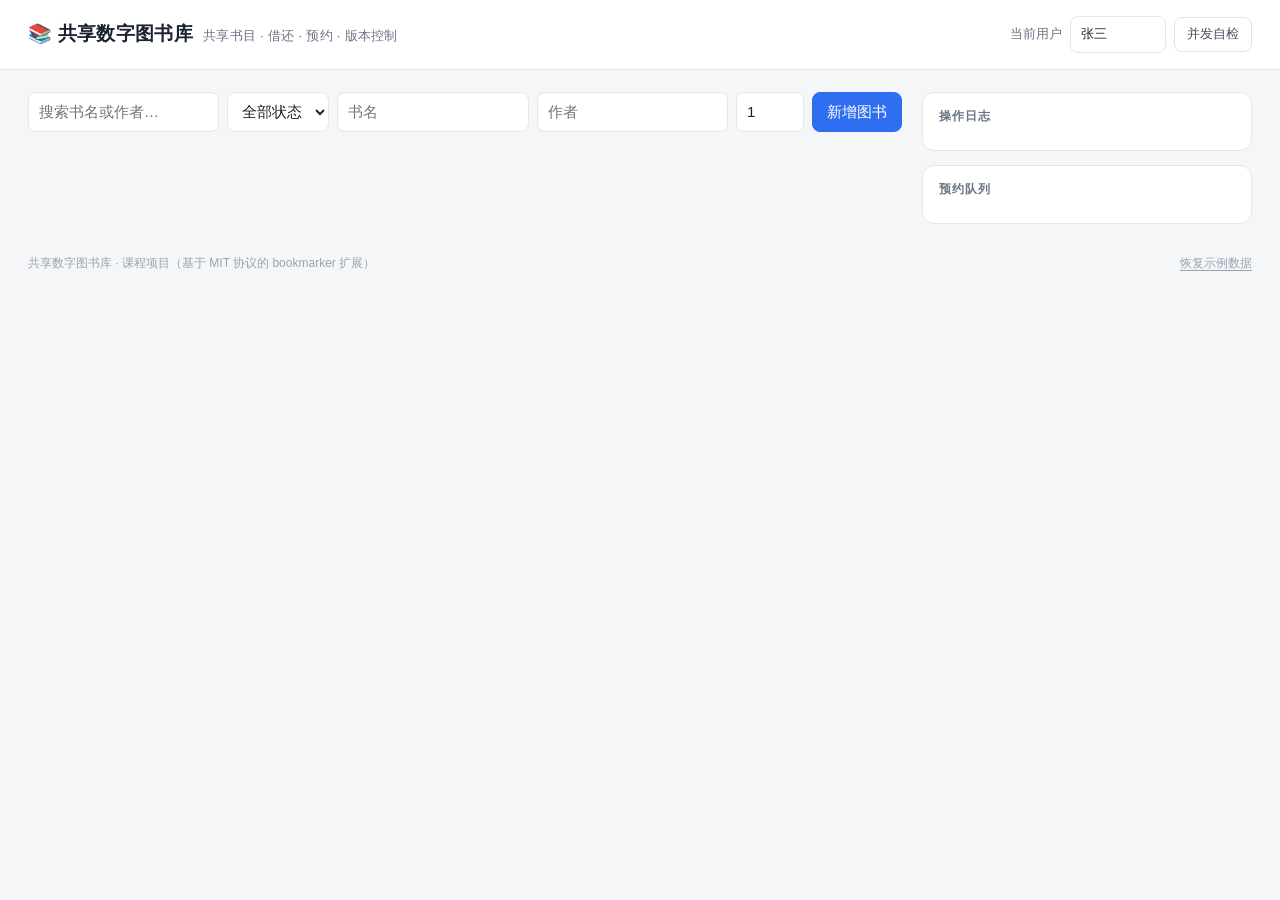
==== public/index.html @ c8494d2b "chore: import shared digital book library Extends the MIT-licensed bookmarker base with a shared cat" ====
<!DOCTYPE html>
<html lang="zh-CN">
<head>
<meta charset="utf-8">
<meta name="viewport" content="width=device-width, initial-scale=1">
<meta name="color-scheme" content="light">
<title>共享数字图书库</title>
<style>
  :root{
    --bg:#f5f6f8; --card:#fff; --line:#e3e6ec; --text:#1c2330;
    --muted:#6b7484; --accent:#2f6ef0; --ok:#128a5b; --warn:#b8730a;
    --err:#d33a3a; --radius:12px;
  }
  *{box-sizing:border-box}
  body{
    margin:0; background:var(--bg); color:var(--text); min-height:100vh;
    font:15px/1.6 -apple-system,BlinkMacSystemFont,"PingFang SC","Microsoft YaHei",Segoe UI,sans-serif;
  }
  header{
    display:flex; align-items:center; justify-content:space-between; gap:16px;
    padding:16px 28px; background:#fff; border-bottom:1px solid var(--line);
    position:sticky; top:0; z-index:10; flex-wrap:wrap;
  }
  header h1{margin:0; font-size:19px; letter-spacing:.3px; display:flex; align-items:baseline; gap:10px}
  header h1 small{font-weight:400; color:var(--muted); font-size:13px}
  .user{display:flex; align-items:center; gap:8px; font-size:13px; color:var(--muted)}
  input,button,select{font:inherit}
  input[type=text],input[type=number]{
    padding:7px 10px; border:1px solid var(--line); border-radius:8px; background:#fff;
    color:var(--text); outline:none;
  }
  input:focus,select:focus{border-color:var(--accent); box-shadow:0 0 0 3px rgba(47,110,240,.12)}
  select{padding:7px 10px;border:1px solid var(--line);border-radius:8px;background:#fff;color:var(--text);cursor:pointer}
  button{
    padding:7px 14px; border:1px solid var(--line); background:#fff; border-radius:8px;
    cursor:pointer; transition:.12s; white-space:nowrap; color:var(--text);
  }
  button:hover:not(:disabled){border-color:#c8cdd8; background:#fafbfd}
  button:active:not(:disabled){transform:translateY(1px)}
  button:disabled{opacity:.45; cursor:not-allowed}
  button.primary{background:var(--accent); border-color:var(--accent); color:#fff}
  button.primary:hover:not(:disabled){background:#255fd6}
  button.ghost{color:var(--muted)}
  button.tool{border-color:#dfe3ea; font-size:13px; padding:6px 12px; color:#48505f}

  main{display:grid; grid-template-columns:1fr 330px; gap:20px; padding:22px 28px 12px; align-items:start}
  @media (max-width:900px){ main{grid-template-columns:1fr} }

  .toolbar{display:flex; gap:8px; margin-bottom:16px; flex-wrap:wrap}
  .toolbar input[type=text]{flex:1; min-width:160px}

  .grid{display:grid; grid-template-columns:repeat(auto-fill,minmax(265px,1fr)); gap:14px}
  .card{
    background:var(--card); border:1px solid var(--line); border-radius:var(--radius);
    padding:16px; display:flex; flex-direction:column; gap:4px; transition:.15s;
  }
  .card:hover{box-shadow:0 4px 18px rgba(20,30,60,.06)}
  .card.out{background:#fcfcfd}
  .card-head{display:flex; align-items:baseline; justify-content:space-between; gap:8px}
  .card-head h3{margin:0; font-size:16px; line-height:1.35}
  .ver{
    font:11px/1 ui-monospace,Menlo,monospace; color:var(--muted);
    background:#eef1f7; padding:3px 6px; border-radius:6px; flex:none;
  }
  .author{margin:0; color:var(--muted); font-size:13px}
  .stock{margin:6px 0 0; font-size:14px}
  .stock b{font-size:17px; color:var(--accent)}
  .sub{margin:3px 0 0; font-size:12.5px; color:#6b7484}
  .sub.warnline{color:var(--warn)}
  .note{margin:6px 0 0; font-size:12.5px; color:#5b6472; background:#f3f5fa; border-radius:7px; padding:4px 9px}
  .actions{display:flex; gap:6px; margin-top:auto; padding-top:12px; flex-wrap:wrap}
  .actions button{font-size:13px; padding:6px 11px}

  aside{display:flex; flex-direction:column; gap:14px; position:sticky; top:84px}
  .panel{background:#fff; border:1px solid var(--line); border-radius:var(--radius); padding:14px 16px}
  .panel h2{margin:0 0 10px; font-size:12px; text-transform:uppercase; letter-spacing:.9px; color:var(--muted); font-weight:600}
  #logs{list-style:none; margin:0; padding:0; max-height:330px; overflow:auto; font-size:12.5px}
  #logs li{padding:5px 0; border-bottom:1px dashed #eef0f4; display:flex; gap:8px}
  #logs li:last-child{border-bottom:0}
  #logs .t{color:#9aa2b1; font:11px/1.75 ui-monospace,Menlo,monospace; flex:none}
  #logs .ok{color:var(--ok)} #logs .warn{color:var(--warn)}
  #logs .err{color:var(--err); font-weight:600} #logs .info{color:var(--text)}
  #queue{list-style:none; margin:0; padding:0; font-size:13px}
  #queue li{padding:4px 0; color:var(--muted)}
  #queue li b{color:var(--text)}
  .empty{color:#a5adba; font-size:13px}

  footer{
    display:flex; align-items:center; justify-content:space-between; gap:12px;
    padding:18px 28px 26px; color:#9aa2b1; font-size:12px; flex-wrap:wrap;
  }
  footer .linkbtn{
    background:none; border:0; color:#9aa2b1; padding:0; font-size:12px;
    text-decoration:underline; text-underline-offset:3px; cursor:pointer;
  }
  footer .linkbtn:hover{color:var(--muted)}

  dialog{border:0; border-radius:14px; padding:0; width:460px; max-width:92vw; box-shadow:0 24px 70px rgba(15,25,50,.3)}
  dialog::backdrop{background:rgba(18,26,44,.4)}
  dialog form{padding:20px 22px; display:flex; flex-direction:column; gap:11px; margin:0}
  dialog h2{margin:0 0 2px; font-size:16px}
  dialog label{display:flex; flex-direction:column; gap:5px; font-size:12.5px; color:var(--muted)}
  dialog input,dialog select{width:100%; padding:8px 10px; border:1px solid var(--line); border-radius:8px; font:inherit; color:var(--text); background:#fff}
  .verline{margin:0; font-size:12px; color:#8b93a2}
  .dlg-actions{display:flex; gap:8px; justify-content:flex-end; margin-top:6px}
  .race-out{
    margin:0; padding:12px 14px; background:#f6f8fb; border:1px solid #e6eaf1; border-radius:9px;
    font:12.5px/1.75 ui-monospace,Menlo,monospace; color:#333c4c; white-space:pre-wrap; display:none;
  }
  .race-out.show{display:block}

  .toast{
    position:fixed; left:50%; bottom:28px; transform:translate(-50%,20px);
    background:#1c2330; color:#fff; padding:10px 18px; border-radius:10px;
    font-size:13.5px; opacity:0; pointer-events:none; transition:.22s; max-width:80vw;
    box-shadow:0 8px 26px rgba(0,0,0,.22);
  }
  .toast.show{opacity:1; transform:translate(-50%,0)}
  .toast.ok{background:#0f7d52}
  .toast.err{background:#c22f2f}
  @media (prefers-reduced-motion: reduce){ *{transition:none!important; animation:none!important} }
</style>
</head>
<body>

<header>
  <h1>📚 共享数字图书库 <small>共享书目 · 借还 · 预约 · 版本控制</small></h1>
  <div class="user">
    <label for="member">当前用户</label>
    <input id="member" type="text" value="张三" style="width:96px">
    <button id="raceBtn" class="tool">并发自检</button>
  </div>
</header>

<main>
  <section>
    <div class="toolbar">
      <input id="search" type="text" placeholder="搜索书名或作者…">
      <select id="statusFilter">
        <option value="all">全部状态</option>
        <option value="available">可借</option>
        <option value="out">已借完</option>
        <option value="reserved">已预留</option>
      </select>
      <input id="title" type="text" placeholder="书名" style="width:130px">
      <input id="author" type="text" placeholder="作者" style="width:110px">
      <input id="copies" type="number" min="1" max="99" value="1" style="width:68px">
      <button id="addBtn" class="primary">新增图书</button>
    </div>

    <div id="books" class="grid"></div>
  </section>

  <aside>
    <div class="panel">
      <h2>操作日志</h2>
      <ol id="logs"></ol>
    </div>
    <div class="panel">
      <h2>预约队列</h2>
      <ul id="queue"></ul>
    </div>
  </aside>
</main>

<footer>
  <span>共享数字图书库 · 课程项目（基于 MIT 协议的 bookmarker 扩展）</span>
  <button id="resetBtn" class="linkbtn">恢复示例数据</button>
</footer>

<!-- 编辑图书 -->
<dialog id="editDialog">
  <form method="dialog">
    <h2 id="editHeading">编辑图书</h2>
    <label>书名 <input id="eTitle" type="text"></label>
    <label>作者 <input id="eAuthor" type="text"></label>
    <label>副本数 <input id="eCopies" type="number" min="1" max="99"></label>
    <label>备注 <input id="eNote" type="text" placeholder="选填，例如：2 楼书架 / 有缺页"></label>
    <p class="verline">本次保存基于版本 <b id="eVersion">v1</b>，若期间有人改过则拒绝保存</p>
    <p class="verline" id="editWarn" style="color:#d33a3a"></p>
    <div class="dlg-actions">
      <button type="button" id="eCancel">取消</button>
      <button type="button" id="eSave" class="primary">保存</button>
    </div>
  </form>
</dialog>

<!-- 并发自检 -->
<dialog id="raceDialog">
  <form method="dialog">
    <h2>并发借书自检</h2>
    <p class="verline">
      两位用户以同一版本号同时借同一本书。库存充足时两人都应借到；只剩一本时只有一人借到，另一人进入预约队列。
    </p>
    <label>选择图书 <select id="raceBook"></select></label>
    <pre id="raceOut" class="race-out"></pre>
    <div class="dlg-actions">
      <button type="button" id="raceCancel">关闭</button>
      <button type="button" id="raceRun" class="primary">运行</button>
    </div>
  </form>
</dialog>

<div id="toast" class="toast"></div>

<script>
const $ = (id) => document.getElementById(id);

let state = { books: [], reservations: [], logs: [] };
let editing = { id: null, version: null };

const esc = (s) => String(s).replace(/[&<>"']/g, (c) =>
  ({ '&': '&amp;', '<': '&lt;', '>': '&gt;', '"': '&quot;', "'": '&#39;' }[c]));

async function api(path, body, method) {
  const m = method || (body === undefined ? 'GET' : 'POST');
  const opts = { method: m };
  if (body !== undefined) {
    opts.headers = { 'Content-Type': 'application/json' };
    opts.body = JSON.stringify(body);
  }
  const res = await fetch(path, opts);
  let data = {};
  try { data = await res.json(); } catch { /* 空响应 */ }
  return { status: res.status, data };
}

let toastTimer;
function toast(msg, kind) {
  const el = $('toast');
  el.textContent = msg;
  el.className = 'toast show ' + (kind || '');
  clearTimeout(toastTimer);
  toastTimer = setTimeout(() => { el.className = 'toast'; }, 3400);
}

async function refresh() {
  const { data } = await api('/api/state');
  state = data;
  render();
}

const currentMember = () => ($('member').value.trim() || '匿名');
const statusOf = (b) => (b.reservedFor ? 'reserved' : b.available > 0 ? 'available' : 'out');

/* ---------- 渲染 ---------- */

function render() {
  const keyword = $('search').value.trim().toLowerCase();
  const status = $('statusFilter').value;

  const list = state.books.filter((b) => {
    const kwOk = !keyword ||
      b.title.toLowerCase().includes(keyword) ||
      b.author.toLowerCase().includes(keyword);
    return kwOk && (status === 'all' || statusOf(b) === status);
  });

  $('books').innerHTML = list.length
    ? list.map(cardHtml).join('')
    : '<p class="empty">没有符合条件的图书</p>';

  $('logs').innerHTML = state.logs.length
    ? state.logs.map((l) =>
        `<li><span class="t">${esc(l.time)}</span><span class="${esc(l.type)}">${esc(l.msg)}</span></li>`).join('')
    : '<li class="empty">暂无记录</li>';

  const byBook = new Map();
  state.reservations.forEach((r) => {
    if (!byBook.has(r.bookId)) byBook.set(r.bookId, []);
    byBook.get(r.bookId).push(r.member);
  });

  $('queue').innerHTML = byBook.size
    ? [...byBook.entries()].map(([bookId, members]) => {
        const b = state.books.find((x) => x.id === bookId);
        return `<li><b>《${esc(b ? b.title : '?')}》</b>：${members.map((m, i) => `${i + 1}. ${esc(m)}`).join(' → ')}</li>`;
      }).join('')
    : '<li class="empty">队列为空</li>';
}

function cardHtml(b) {
  const holders = (b.borrowers || []).map((x) => x.member);
  const holderText = holders.length
    ? `借出 ${holders.length} 本：${holders.slice(0, 3).join('、')}${holders.length > 3 ? ' 等' : ''}`
    : '';
  return `
  <article class="card ${b.available === 0 && !b.reservedFor ? 'out' : ''}" data-id="${b.id}" data-version="${b.version}">
    <div class="card-head">
      <h3>${esc(b.title)}</h3>
      <span class="ver" title="记录版本号，借 / 还 / 编辑都会校验">v${b.version}</span>
    </div>
    <p class="author">${esc(b.author)}</p>
    <p class="stock">可借 <b>${b.available}</b> / 共 ${b.copies}</p>
    ${holderText ? `<p class="sub">${esc(holderText)}</p>` : ''}
    ${b.reservedFor ? `<p class="sub warnline">🔒 已预留给 ${esc(b.reservedFor)}</p>` : ''}
    ${b.note ? `<p class="note">📝 ${esc(b.note)}</p>` : ''}
    <div class="actions">
      <button data-act="borrow">借书</button>
      <button data-act="return" class="ghost">还书</button>
      <button data-act="edit" class="ghost">编辑</button>
    </div>
  </article>`;
}

/* ---------- 借 / 还：冲突时用最新版本自动重试一次 ---------- */

async function act(id, type) {
  const book = state.books.find((b) => b.id === id);
  if (!book) return;
  let r = await api(`/api/books/${id}/${type}`, { member: currentMember(), version: book.version });
  if (r.status === 409 && r.data.book) {
    // 别人刚好改过：拿到最新版本再试一次，用户不用手动刷新
    r = await api(`/api/books/${id}/${type}`, { member: currentMember(), version: r.data.book.version });
  }
  toast(r.data.message || '操作完成', r.data.ok ? 'ok' : 'err');
  await refresh();
}

$('books').addEventListener('click', async (e) => {
  const btn = e.target.closest('button[data-act]');
  if (!btn) return;
  const card = btn.closest('.card');
  const id = Number(card.dataset.id);

  if (btn.dataset.act === 'edit') {
    const book = state.books.find((x) => x.id === id);
    if (book) openEdit(book);
    return;
  }

  btn.disabled = true;
  try { await act(id, btn.dataset.act); }
  finally { btn.disabled = false; }
});

/* ---------- 编辑（BL-4 冲突 / BL-8 备注） ---------- */

function openEdit(book) {
  editing = { id: book.id, version: book.version };
  $('editHeading').textContent = `编辑《${book.title}》`;
  $('eTitle').value = book.title;
  $('eAuthor').value = book.author;
  $('eCopies').value = book.copies;
  $('eNote').value = book.note || '';
  $('eVersion').textContent = 'v' + book.version;
  $('editWarn').textContent = '';
  $('eSave').disabled = false;
  $('editDialog').showModal();
}

$('eSave').addEventListener('click', async () => {
  const r = await api(`/api/books/${editing.id}`, {
    title: $('eTitle').value.trim(),
    author: $('eAuthor').value.trim(),
    copies: Number($('eCopies').value),
    note: $('eNote').value.trim(),
    member: currentMember(),
    version: editing.version,
  }, 'PATCH');

  if (r.status === 409) {
    // 编辑不自动重试：必须先看到别人的修改，否则就是覆盖
    $('editWarn').textContent = '这条记录已被其他人修改，请关闭后重新打开再编辑。';
    $('eSave').disabled = true;
    toast('保存被拒绝：版本冲突', 'err');
  } else {
    toast(r.data.message, r.data.ok ? 'ok' : 'err');
    if (r.data.ok) $('editDialog').close();
  }
  await refresh();
});

$('eCancel').addEventListener('click', () => $('editDialog').close());

/* ---------- 并发自检 ---------- */

$('raceBtn').addEventListener('click', () => {
  $('raceBook').innerHTML = state.books
    .map((b) => `<option value="${b.id}">《${esc(b.title)}》 可借 ${b.available}/${b.copies}</option>`)
    .join('');
  $('raceOut').textContent = '';
  $('raceOut').classList.remove('show');
  $('raceDialog').showModal();
});

$('raceCancel').addEventListener('click', () => $('raceDialog').close());

$('raceRun').addEventListener('click', () => runRace(Number($('raceBook').value)));

async function borrowOnce(id, member, version) {
  const r = await api(`/api/books/${id}/borrow`, { member, version });
  if (r.status === 409 && r.data.book) {
    // 版本过期 → 拿最新版本重试（等价于"刷新后重试"，只是自动完成）
    const r2 = await api(`/api/books/${id}/borrow`, { member, version: r.data.book.version });
    return { ...r2, retried: true };
  }
  return r;
}

async function runRace(id) {
  const before = state.books.find((b) => b.id === id);
  const version = before.version;

  const [x, y] = await Promise.all([
    borrowOnce(id, '张三', version),
    borrowOnce(id, '李四', version),
  ]);

  const out = [];
  const line = (who, r) => {
    const mark = r.data.ok ? '✅' : '⛔';
    out.push(`${who} ${mark} ${r.data.message}` + (r.retried ? '（版本冲突后自动重试）' : ''));
  };
  line('张三', x);
  line('李四', y);

  await refresh();
  // 刷新下拉里的库存标签，避免显示运行前的旧数字
  $('raceBook').innerHTML = state.books
    .map((b) => `<option value="${b.id}" ${b.id === id ? 'selected' : ''}>《${esc(b.title)}》 可借 ${b.available}/${b.copies}</option>`)
    .join('');
  const after = state.books.find((b) => b.id === id);
  out.push('');
  out.push(`库存 ${before.available} → ${after.available} / 共 ${after.copies}，版本 v${before.version} → v${after.version}`);

  $('raceOut').textContent = out.join('\n');
  $('raceOut').classList.add('show');
  toast('自检完成，结果见对话框', 'ok');
}

/* ---------- 其它 ---------- */

$('addBtn').addEventListener('click', async () => {
  const title = $('title').value.trim();
  const author = $('author').value.trim();
  const copies = Number($('copies').value);
  if (!title || !author) return toast('请填写书名和作者', 'err');

  const r = await api('/api/books', { title, author, copies });
  toast(r.data.message, r.data.ok ? 'ok' : 'err');
  if (r.data.ok) {
    $('title').value = '';
    $('author').value = '';
    $('copies').value = 1;
  }
  await refresh();
});

$('search').addEventListener('input', render);
$('statusFilter').addEventListener('change', render);

$('resetBtn').addEventListener('click', async () => {
  await api('/api/reset', {});
  await refresh();
  toast('已恢复示例数据', 'ok');
});

refresh().then(() => {
  const params = new URLSearchParams(location.search);
  // 支持 /?q=关键词&status=available 直接打开带筛选的视图
  if (params.get('q')) $('search').value = params.get('q');
  if (params.get('status')) $('statusFilter').value = params.get('status');
  if (params.get('q') || params.get('status')) render();
  if (params.get('auto') === 'race') {
    const id = Number(params.get('id') || 1);
    setTimeout(async () => {
      $('raceBook').innerHTML = state.books
        .map((b) => `<option value="${b.id}" ${b.id === id ? 'selected' : ''}>《${esc(b.title)}》 可借 ${b.available}/${b.copies}</option>`)
        .join('');
      $('raceDialog').showModal();
      await runRace(id);
    }, 200);
  }
});
</script>
</body>
</html>
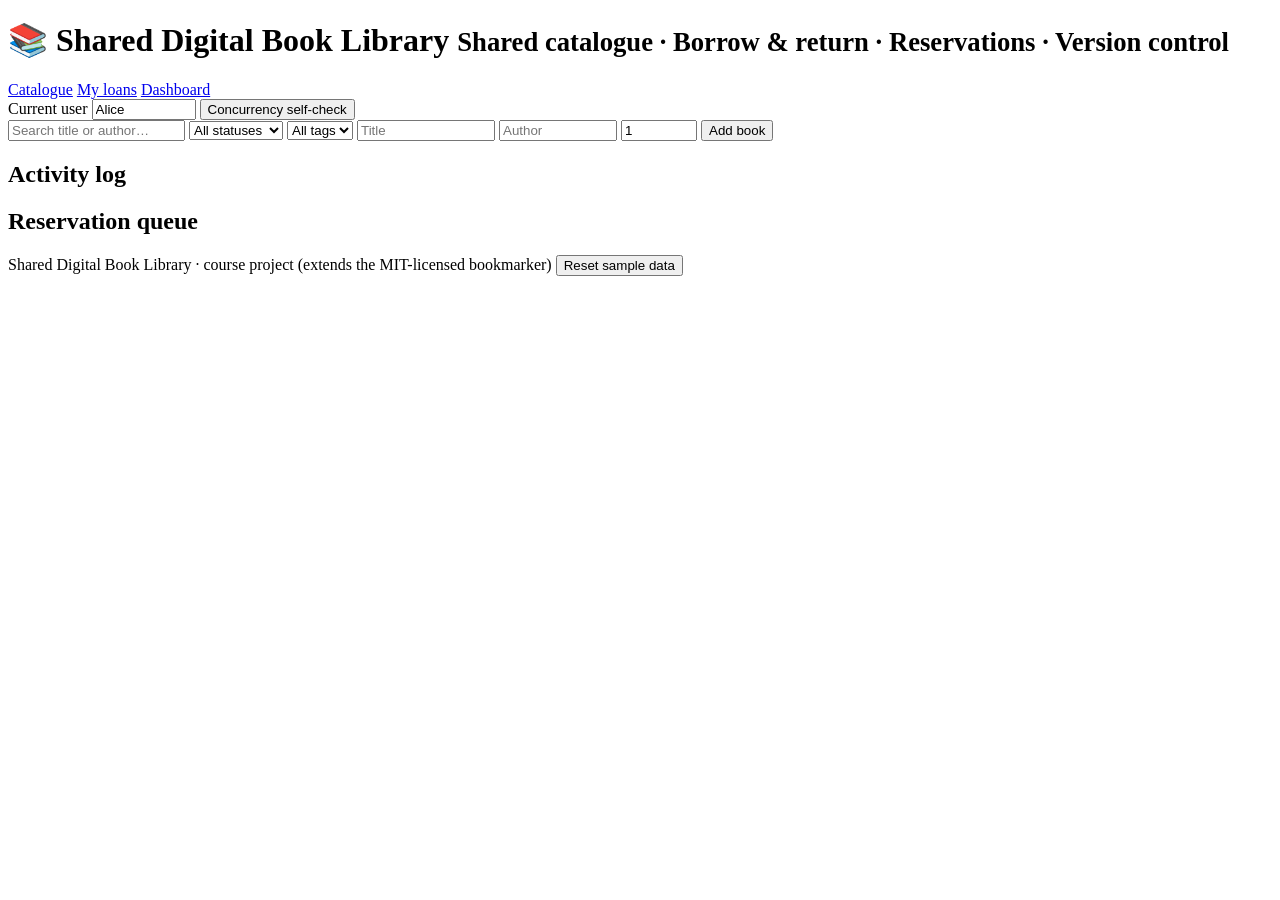
==== commit e1ce5ab5: "feat(ui): book detail, my loans and dashboard pages" ====
--- a/public/index.html
+++ b/public/index.html
@@ -1,151 +1,46 @@
 <!DOCTYPE html>
-<html lang="zh-CN">
+<html lang="en">
 <head>
 <meta charset="utf-8">
 <meta name="viewport" content="width=device-width, initial-scale=1">
 <meta name="color-scheme" content="light">
-<title>共享数字图书库</title>
-<style>
-  :root{
-    --bg:#f5f6f8; --card:#fff; --line:#e3e6ec; --text:#1c2330;
-    --muted:#6b7484; --accent:#2f6ef0; --ok:#128a5b; --warn:#b8730a;
-    --err:#d33a3a; --radius:12px;
-  }
-  *{box-sizing:border-box}
-  body{
-    margin:0; background:var(--bg); color:var(--text); min-height:100vh;
-    font:15px/1.6 -apple-system,BlinkMacSystemFont,"PingFang SC","Microsoft YaHei",Segoe UI,sans-serif;
-  }
-  header{
-    display:flex; align-items:center; justify-content:space-between; gap:16px;
-    padding:16px 28px; background:#fff; border-bottom:1px solid var(--line);
-    position:sticky; top:0; z-index:10; flex-wrap:wrap;
-  }
-  header h1{margin:0; font-size:19px; letter-spacing:.3px; display:flex; align-items:baseline; gap:10px}
-  header h1 small{font-weight:400; color:var(--muted); font-size:13px}
-  .user{display:flex; align-items:center; gap:8px; font-size:13px; color:var(--muted)}
-  input,button,select{font:inherit}
-  input[type=text],input[type=number]{
-    padding:7px 10px; border:1px solid var(--line); border-radius:8px; background:#fff;
-    color:var(--text); outline:none;
-  }
-  input:focus,select:focus{border-color:var(--accent); box-shadow:0 0 0 3px rgba(47,110,240,.12)}
-  select{padding:7px 10px;border:1px solid var(--line);border-radius:8px;background:#fff;color:var(--text);cursor:pointer}
-  button{
-    padding:7px 14px; border:1px solid var(--line); background:#fff; border-radius:8px;
-    cursor:pointer; transition:.12s; white-space:nowrap; color:var(--text);
-  }
-  button:hover:not(:disabled){border-color:#c8cdd8; background:#fafbfd}
-  button:active:not(:disabled){transform:translateY(1px)}
-  button:disabled{opacity:.45; cursor:not-allowed}
-  button.primary{background:var(--accent); border-color:var(--accent); color:#fff}
-  button.primary:hover:not(:disabled){background:#255fd6}
-  button.ghost{color:var(--muted)}
-  button.tool{border-color:#dfe3ea; font-size:13px; padding:6px 12px; color:#48505f}
-
-  main{display:grid; grid-template-columns:1fr 330px; gap:20px; padding:22px 28px 12px; align-items:start}
-  @media (max-width:900px){ main{grid-template-columns:1fr} }
-
-  .toolbar{display:flex; gap:8px; margin-bottom:16px; flex-wrap:wrap}
-  .toolbar input[type=text]{flex:1; min-width:160px}
-
-  .grid{display:grid; grid-template-columns:repeat(auto-fill,minmax(265px,1fr)); gap:14px}
-  .card{
-    background:var(--card); border:1px solid var(--line); border-radius:var(--radius);
-    padding:16px; display:flex; flex-direction:column; gap:4px; transition:.15s;
-  }
-  .card:hover{box-shadow:0 4px 18px rgba(20,30,60,.06)}
-  .card.out{background:#fcfcfd}
-  .card-head{display:flex; align-items:baseline; justify-content:space-between; gap:8px}
-  .card-head h3{margin:0; font-size:16px; line-height:1.35}
-  .ver{
-    font:11px/1 ui-monospace,Menlo,monospace; color:var(--muted);
-    background:#eef1f7; padding:3px 6px; border-radius:6px; flex:none;
-  }
-  .author{margin:0; color:var(--muted); font-size:13px}
-  .stock{margin:6px 0 0; font-size:14px}
-  .stock b{font-size:17px; color:var(--accent)}
-  .sub{margin:3px 0 0; font-size:12.5px; color:#6b7484}
-  .sub.warnline{color:var(--warn)}
-  .note{margin:6px 0 0; font-size:12.5px; color:#5b6472; background:#f3f5fa; border-radius:7px; padding:4px 9px}
-  .actions{display:flex; gap:6px; margin-top:auto; padding-top:12px; flex-wrap:wrap}
-  .actions button{font-size:13px; padding:6px 11px}
-
-  aside{display:flex; flex-direction:column; gap:14px; position:sticky; top:84px}
-  .panel{background:#fff; border:1px solid var(--line); border-radius:var(--radius); padding:14px 16px}
-  .panel h2{margin:0 0 10px; font-size:12px; text-transform:uppercase; letter-spacing:.9px; color:var(--muted); font-weight:600}
-  #logs{list-style:none; margin:0; padding:0; max-height:330px; overflow:auto; font-size:12.5px}
-  #logs li{padding:5px 0; border-bottom:1px dashed #eef0f4; display:flex; gap:8px}
-  #logs li:last-child{border-bottom:0}
-  #logs .t{color:#9aa2b1; font:11px/1.75 ui-monospace,Menlo,monospace; flex:none}
-  #logs .ok{color:var(--ok)} #logs .warn{color:var(--warn)}
-  #logs .err{color:var(--err); font-weight:600} #logs .info{color:var(--text)}
-  #queue{list-style:none; margin:0; padding:0; font-size:13px}
-  #queue li{padding:4px 0; color:var(--muted)}
-  #queue li b{color:var(--text)}
-  .empty{color:#a5adba; font-size:13px}
-
-  footer{
-    display:flex; align-items:center; justify-content:space-between; gap:12px;
-    padding:18px 28px 26px; color:#9aa2b1; font-size:12px; flex-wrap:wrap;
-  }
-  footer .linkbtn{
-    background:none; border:0; color:#9aa2b1; padding:0; font-size:12px;
-    text-decoration:underline; text-underline-offset:3px; cursor:pointer;
-  }
-  footer .linkbtn:hover{color:var(--muted)}
-
-  dialog{border:0; border-radius:14px; padding:0; width:460px; max-width:92vw; box-shadow:0 24px 70px rgba(15,25,50,.3)}
-  dialog::backdrop{background:rgba(18,26,44,.4)}
-  dialog form{padding:20px 22px; display:flex; flex-direction:column; gap:11px; margin:0}
-  dialog h2{margin:0 0 2px; font-size:16px}
-  dialog label{display:flex; flex-direction:column; gap:5px; font-size:12.5px; color:var(--muted)}
-  dialog input,dialog select{width:100%; padding:8px 10px; border:1px solid var(--line); border-radius:8px; font:inherit; color:var(--text); background:#fff}
-  .verline{margin:0; font-size:12px; color:#8b93a2}
-  .dlg-actions{display:flex; gap:8px; justify-content:flex-end; margin-top:6px}
-  .race-out{
-    margin:0; padding:12px 14px; background:#f6f8fb; border:1px solid #e6eaf1; border-radius:9px;
-    font:12.5px/1.75 ui-monospace,Menlo,monospace; color:#333c4c; white-space:pre-wrap; display:none;
-  }
-  .race-out.show{display:block}
-
-  .toast{
-    position:fixed; left:50%; bottom:28px; transform:translate(-50%,20px);
-    background:#1c2330; color:#fff; padding:10px 18px; border-radius:10px;
-    font-size:13.5px; opacity:0; pointer-events:none; transition:.22s; max-width:80vw;
-    box-shadow:0 8px 26px rgba(0,0,0,.22);
-  }
-  .toast.show{opacity:1; transform:translate(-50%,0)}
-  .toast.ok{background:#0f7d52}
-  .toast.err{background:#c22f2f}
-  @media (prefers-reduced-motion: reduce){ *{transition:none!important; animation:none!important} }
-</style>
+<title>Shared Digital Book Library</title>
+<link rel="stylesheet" href="/styles.css">
+<script src="/app.js"></script>
 </head>
 <body>
 
 <header>
-  <h1>📚 共享数字图书库 <small>共享书目 · 借还 · 预约 · 版本控制</small></h1>
+  <h1>📚 Shared Digital Book Library <small>Shared catalogue · Borrow &amp; return · Reservations · Version control</small></h1>
+  <nav class="nav">
+    <a href="/">Catalogue</a>
+    <a href="/me.html">My loans</a>
+    <a href="/stats.html">Dashboard</a>
+  </nav>
   <div class="user">
-    <label for="member">当前用户</label>
-    <input id="member" type="text" value="张三" style="width:96px">
-    <button id="raceBtn" class="tool">并发自检</button>
+    <label for="member">Current user</label>
+    <input id="member" type="text" value="Alice" style="width:96px">
+    <button id="raceBtn" class="tool">Concurrency self-check</button>
   </div>
 </header>
 
 <main>
   <section>
     <div class="toolbar">
-      <input id="search" type="text" placeholder="搜索书名或作者…">
+      <input id="search" type="text" placeholder="Search title or author…">
       <select id="statusFilter">
-        <option value="all">全部状态</option>
-        <option value="available">可借</option>
-        <option value="out">已借完</option>
-        <option value="reserved">已预留</option>
+        <option value="all">All statuses</option>
+        <option value="available">Available</option>
+        <option value="out">Out of stock</option>
+        <option value="reserved">Reserved</option>
       </select>
-      <input id="title" type="text" placeholder="书名" style="width:130px">
-      <input id="author" type="text" placeholder="作者" style="width:110px">
+      <select id="tagFilter">
+        <option value="all">All tags</option>
+      </select>
+      <input id="title" type="text" placeholder="Title" style="width:130px">
+      <input id="author" type="text" placeholder="Author" style="width:110px">
       <input id="copies" type="number" min="1" max="99" value="1" style="width:68px">
-      <button id="addBtn" class="primary">新增图书</button>
+      <button id="addBtn" class="primary">Add book</button>
     </div>
 
     <div id="books" class="grid"></div>
@@ -153,50 +48,50 @@
 
   <aside>
     <div class="panel">
-      <h2>操作日志</h2>
+      <h2>Activity log</h2>
       <ol id="logs"></ol>
     </div>
     <div class="panel">
-      <h2>预约队列</h2>
+      <h2>Reservation queue</h2>
       <ul id="queue"></ul>
     </div>
   </aside>
 </main>
 
 <footer>
-  <span>共享数字图书库 · 课程项目（基于 MIT 协议的 bookmarker 扩展）</span>
-  <button id="resetBtn" class="linkbtn">恢复示例数据</button>
+  <span>Shared Digital Book Library · course project (extends the MIT-licensed bookmarker)</span>
+  <button id="resetBtn" class="linkbtn">Reset sample data</button>
 </footer>
 
-<!-- 编辑图书 -->
+<!-- edit book -->
 <dialog id="editDialog">
   <form method="dialog">
-    <h2 id="editHeading">编辑图书</h2>
-    <label>书名 <input id="eTitle" type="text"></label>
-    <label>作者 <input id="eAuthor" type="text"></label>
-    <label>副本数 <input id="eCopies" type="number" min="1" max="99"></label>
-    <label>备注 <input id="eNote" type="text" placeholder="选填，例如：2 楼书架 / 有缺页"></label>
-    <p class="verline">本次保存基于版本 <b id="eVersion">v1</b>，若期间有人改过则拒绝保存</p>
+    <h2 id="editHeading">Edit book</h2>
+    <label>Title <input id="eTitle" type="text"></label>
+    <label>Author <input id="eAuthor" type="text"></label>
+    <label>Copies <input id="eCopies" type="number" min="1" max="99"></label>
+    <label>Note <input id="eNote" type="text" placeholder="Optional, e.g. 2F shelf A-3 / pages missing"></label>
+    <p class="verline">This save is based on version <b id="eVersion">v1</b>; it is rejected if someone else changed the record.</p>
     <p class="verline" id="editWarn" style="color:#d33a3a"></p>
     <div class="dlg-actions">
-      <button type="button" id="eCancel">取消</button>
-      <button type="button" id="eSave" class="primary">保存</button>
+      <button type="button" id="eCancel">Cancel</button>
+      <button type="button" id="eSave" class="primary">Save</button>
     </div>
   </form>
 </dialog>
 
-<!-- 并发自检 -->
+<!-- concurrency self-check -->
 <dialog id="raceDialog">
   <form method="dialog">
-    <h2>并发借书自检</h2>
+    <h2>Concurrent borrow self-check</h2>
     <p class="verline">
-      两位用户以同一版本号同时借同一本书。库存充足时两人都应借到；只剩一本时只有一人借到，另一人进入预约队列。
+      Two users borrow the same book at the same moment, both holding the same version. With enough copies both succeed; with one copy left only one wins and the other joins the reservation queue.
     </p>
-    <label>选择图书 <select id="raceBook"></select></label>
+    <label>Book <select id="raceBook"></select></label>
     <pre id="raceOut" class="race-out"></pre>
     <div class="dlg-actions">
-      <button type="button" id="raceCancel">关闭</button>
-      <button type="button" id="raceRun" class="primary">运行</button>
+      <button type="button" id="raceCancel">Close</button>
+      <button type="button" id="raceRun" class="primary">Run</button>
     </div>
   </form>
 </dialog>
@@ -204,35 +99,8 @@
 <div id="toast" class="toast"></div>
 
 <script>
-const $ = (id) => document.getElementById(id);
-
 let state = { books: [], reservations: [], logs: [] };
 let editing = { id: null, version: null };
-
-const esc = (s) => String(s).replace(/[&<>"']/g, (c) =>
-  ({ '&': '&amp;', '<': '&lt;', '>': '&gt;', '"': '&quot;', "'": '&#39;' }[c]));
-
-async function api(path, body, method) {
-  const m = method || (body === undefined ? 'GET' : 'POST');
-  const opts = { method: m };
-  if (body !== undefined) {
-    opts.headers = { 'Content-Type': 'application/json' };
-    opts.body = JSON.stringify(body);
-  }
-  const res = await fetch(path, opts);
-  let data = {};
-  try { data = await res.json(); } catch { /* 空响应 */ }
-  return { status: res.status, data };
-}
-
-let toastTimer;
-function toast(msg, kind) {
-  const el = $('toast');
-  el.textContent = msg;
-  el.className = 'toast show ' + (kind || '');
-  clearTimeout(toastTimer);
-  toastTimer = setTimeout(() => { el.className = 'toast'; }, 3400);
-}
 
 async function refresh() {
   const { data } = await api('/api/state');
@@ -240,30 +108,41 @@
   render();
 }
 
-const currentMember = () => ($('member').value.trim() || '匿名');
 const statusOf = (b) => (b.reservedFor ? 'reserved' : b.available > 0 ? 'available' : 'out');
 
-/* ---------- 渲染 ---------- */
+/* ---------- render ---------- */
+
+function renderTags() {
+  const sel = $('tagFilter');
+  const all = [...new Set(state.books.flatMap((b) => b.tags || []))].sort((a, b) => a.localeCompare(b, 'zh'));
+  const keep = sel.value;
+  sel.innerHTML = '<option value="all">All tags</option>' +
+    all.map((t) => `<option value="${esc(t)}">${esc(t)}</option>`).join('');
+  sel.value = all.includes(keep) ? keep : 'all';
+}
 
 function render() {
   const keyword = $('search').value.trim().toLowerCase();
   const status = $('statusFilter').value;
+  const tag = $('tagFilter').value;
 
   const list = state.books.filter((b) => {
     const kwOk = !keyword ||
       b.title.toLowerCase().includes(keyword) ||
       b.author.toLowerCase().includes(keyword);
-    return kwOk && (status === 'all' || statusOf(b) === status);
+    const tagOk = tag === 'all' || (b.tags || []).includes(tag);
+    return kwOk && tagOk && (status === 'all' || statusOf(b) === status);
   });
 
+  renderTags();
   $('books').innerHTML = list.length
     ? list.map(cardHtml).join('')
-    : '<p class="empty">没有符合条件的图书</p>';
+    : '<p class="empty">No books match these filters</p>';
 
   $('logs').innerHTML = state.logs.length
     ? state.logs.map((l) =>
         `<li><span class="t">${esc(l.time)}</span><span class="${esc(l.type)}">${esc(l.msg)}</span></li>`).join('')
-    : '<li class="empty">暂无记录</li>';
+    : '<li class="empty">No activity yet</li>';
 
   const byBook = new Map();
   state.reservations.forEach((r) => {
@@ -274,46 +153,51 @@
   $('queue').innerHTML = byBook.size
     ? [...byBook.entries()].map(([bookId, members]) => {
         const b = state.books.find((x) => x.id === bookId);
-        return `<li><b>《${esc(b ? b.title : '?')}》</b>：${members.map((m, i) => `${i + 1}. ${esc(m)}`).join(' → ')}</li>`;
+        return `<li><b>"${esc(b ? b.title : '?')}"</b>: ${members.map((m, i) => `${i + 1}. ${esc(m)}`).join(' → ')}</li>`;
       }).join('')
-    : '<li class="empty">队列为空</li>';
+    : '<li class="empty">The queue is empty</li>';
 }
 
 function cardHtml(b) {
   const holders = (b.borrowers || []).map((x) => x.member);
   const holderText = holders.length
-    ? `借出 ${holders.length} 本：${holders.slice(0, 3).join('、')}${holders.length > 3 ? ' 等' : ''}`
+    ? `On loan: ${holders.slice(0, 3).join(', ')}${holders.length > 3 ? ' and others' : ''}`
     : '';
   return `
   <article class="card ${b.available === 0 && !b.reservedFor ? 'out' : ''}" data-id="${b.id}" data-version="${b.version}">
     <div class="card-head">
       <h3>${esc(b.title)}</h3>
-      <span class="ver" title="记录版本号，借 / 还 / 编辑都会校验">v${b.version}</span>
+      <span class="ver" title="Record version; checked on every borrow / return / edit">v${b.version}</span>
     </div>
     <p class="author">${esc(b.author)}</p>
-    <p class="stock">可借 <b>${b.available}</b> / 共 ${b.copies}</p>
+    <p class="stock">Available <b>${b.available}</b> of ${b.copies}</p>
     ${holderText ? `<p class="sub">${esc(holderText)}</p>` : ''}
-    ${b.reservedFor ? `<p class="sub warnline">🔒 已预留给 ${esc(b.reservedFor)}</p>` : ''}
+    ${b.reservedFor ? `<p class="sub warnline">🔒 Reserved for ${esc(b.reservedFor)}</p>` : ''}
     ${b.note ? `<p class="note">📝 ${esc(b.note)}</p>` : ''}
+    ${(b.tags && b.tags.length) ? `<div class="tags">${b.tags.map((t) => `<span class="tag">${esc(t)}</span>`).join('')}</div>` : ''}
+    ${b.reviewCount
+      ? `<p class="rating"><span class="stars">${stars(b.avgRating)}</span> ${fmtRating(b.avgRating)} · ${b.reviewCount} reviews</p>`
+      : ''}
     <div class="actions">
-      <button data-act="borrow">借书</button>
-      <button data-act="return" class="ghost">还书</button>
-      <button data-act="edit" class="ghost">编辑</button>
+      <button data-act="borrow">Borrow</button>
+      <button data-act="return" class="ghost">Return</button>
+      <button data-act="edit" class="ghost">Edit</button>
+      <a class="detail-link" href="/book.html?id=${b.id}">Details →</a>
     </div>
   </article>`;
 }
 
-/* ---------- 借 / 还：冲突时用最新版本自动重试一次 ---------- */
+/* ---------- borrow / return: auto-retry once with the fresh version ---------- */
 
 async function act(id, type) {
   const book = state.books.find((b) => b.id === id);
   if (!book) return;
   let r = await api(`/api/books/${id}/${type}`, { member: currentMember(), version: book.version });
   if (r.status === 409 && r.data.book) {
-    // 别人刚好改过：拿到最新版本再试一次，用户不用手动刷新
+    // someone else just changed it: retry once with the fresh version
     r = await api(`/api/books/${id}/${type}`, { member: currentMember(), version: r.data.book.version });
   }
-  toast(r.data.message || '操作完成', r.data.ok ? 'ok' : 'err');
+  toast(r.data.message || 'Done', r.data.ok ? 'ok' : 'err');
   await refresh();
 }
 
@@ -334,11 +218,11 @@
   finally { btn.disabled = false; }
 });
 
-/* ---------- 编辑（BL-4 冲突 / BL-8 备注） ---------- */
+/* ---------- edit (BL-4 conflict / BL-8 note) ---------- */
 
 function openEdit(book) {
   editing = { id: book.id, version: book.version };
-  $('editHeading').textContent = `编辑《${book.title}》`;
+  $('editHeading').textContent = `Edit "${book.title}"`;
   $('eTitle').value = book.title;
   $('eAuthor').value = book.author;
   $('eCopies').value = book.copies;
@@ -360,10 +244,10 @@
   }, 'PATCH');
 
   if (r.status === 409) {
-    // 编辑不自动重试：必须先看到别人的修改，否则就是覆盖
-    $('editWarn').textContent = '这条记录已被其他人修改，请关闭后重新打开再编辑。';
+    // edits are never auto-retried: that would silently overwrite the other change
+    $('editWarn').textContent = 'This record was changed by someone else. Close and reopen it before editing.';
     $('eSave').disabled = true;
-    toast('保存被拒绝：版本冲突', 'err');
+    toast('Save rejected: version conflict', 'err');
   } else {
     toast(r.data.message, r.data.ok ? 'ok' : 'err');
     if (r.data.ok) $('editDialog').close();
@@ -373,11 +257,11 @@
 
 $('eCancel').addEventListener('click', () => $('editDialog').close());
 
-/* ---------- 并发自检 ---------- */
+/* ---------- concurrency self-check ---------- */
 
 $('raceBtn').addEventListener('click', () => {
   $('raceBook').innerHTML = state.books
-    .map((b) => `<option value="${b.id}">《${esc(b.title)}》 可借 ${b.available}/${b.copies}</option>`)
+    .map((b) => `<option value="${b.id}">"${esc(b.title)}" — ${b.available}/${b.copies} available</option>`)
     .join('');
   $('raceOut').textContent = '';
   $('raceOut').classList.remove('show');
@@ -391,7 +275,7 @@
 async function borrowOnce(id, member, version) {
   const r = await api(`/api/books/${id}/borrow`, { member, version });
   if (r.status === 409 && r.data.book) {
-    // 版本过期 → 拿最新版本重试（等价于"刷新后重试"，只是自动完成）
+    // stale version → retry with the latest one (same as "refresh and retry", just automatic)
     const r2 = await api(`/api/books/${id}/borrow`, { member, version: r.data.book.version });
     return { ...r2, retried: true };
   }
@@ -403,39 +287,39 @@
   const version = before.version;
 
   const [x, y] = await Promise.all([
-    borrowOnce(id, '张三', version),
-    borrowOnce(id, '李四', version),
+    borrowOnce(id, 'Alice', version),
+    borrowOnce(id, 'Ben', version),
   ]);
 
   const out = [];
   const line = (who, r) => {
     const mark = r.data.ok ? '✅' : '⛔';
-    out.push(`${who} ${mark} ${r.data.message}` + (r.retried ? '（版本冲突后自动重试）' : ''));
+    out.push(`${who} ${mark} ${r.data.message}` + (r.retried ? ' (auto-retried after version conflict)' : ''));
   };
-  line('张三', x);
-  line('李四', y);
-
-  await refresh();
-  // 刷新下拉里的库存标签，避免显示运行前的旧数字
+  line('Alice', x);
+  line('Ben', y);
+
+  await refresh();
+  // update the stock label in the dropdown so it does not show the pre-run number
   $('raceBook').innerHTML = state.books
-    .map((b) => `<option value="${b.id}" ${b.id === id ? 'selected' : ''}>《${esc(b.title)}》 可借 ${b.available}/${b.copies}</option>`)
+    .map((b) => `<option value="${b.id}" ${b.id === id ? 'selected' : ''}>"${esc(b.title)}" — ${b.available}/${b.copies} available</option>`)
     .join('');
   const after = state.books.find((b) => b.id === id);
   out.push('');
-  out.push(`库存 ${before.available} → ${after.available} / 共 ${after.copies}，版本 v${before.version} → v${after.version}`);
+  out.push(`Stock ${before.available} → ${after.available} of ${after.copies}; version v${before.version} → v${after.version}`);
 
   $('raceOut').textContent = out.join('\n');
   $('raceOut').classList.add('show');
-  toast('自检完成，结果见对话框', 'ok');
-}
-
-/* ---------- 其它 ---------- */
+  toast('Self-check finished — results in the dialog', 'ok');
+}
+
+/* ---------- misc ---------- */
 
 $('addBtn').addEventListener('click', async () => {
   const title = $('title').value.trim();
   const author = $('author').value.trim();
   const copies = Number($('copies').value);
-  if (!title || !author) return toast('请填写书名和作者', 'err');
+  if (!title || !author) return toast('Title and author are required', 'err');
 
   const r = await api('/api/books', { title, author, copies });
   toast(r.data.message, r.data.ok ? 'ok' : 'err');
@@ -449,16 +333,17 @@
 
 $('search').addEventListener('input', render);
 $('statusFilter').addEventListener('change', render);
+$('tagFilter').addEventListener('change', render);
 
 $('resetBtn').addEventListener('click', async () => {
   await api('/api/reset', {});
   await refresh();
-  toast('已恢复示例数据', 'ok');
+  toast('Sample data restored', 'ok');
 });
 
 refresh().then(() => {
   const params = new URLSearchParams(location.search);
-  // 支持 /?q=关键词&status=available 直接打开带筛选的视图
+  // deep link: /?q=keyword&status=available opens a pre-filtered view
   if (params.get('q')) $('search').value = params.get('q');
   if (params.get('status')) $('statusFilter').value = params.get('status');
   if (params.get('q') || params.get('status')) render();
@@ -466,7 +351,7 @@
     const id = Number(params.get('id') || 1);
     setTimeout(async () => {
       $('raceBook').innerHTML = state.books
-        .map((b) => `<option value="${b.id}" ${b.id === id ? 'selected' : ''}>《${esc(b.title)}》 可借 ${b.available}/${b.copies}</option>`)
+        .map((b) => `<option value="${b.id}" ${b.id === id ? 'selected' : ''}>"${esc(b.title)}" — ${b.available}/${b.copies} available</option>`)
         .join('');
       $('raceDialog').showModal();
       await runRace(id);
